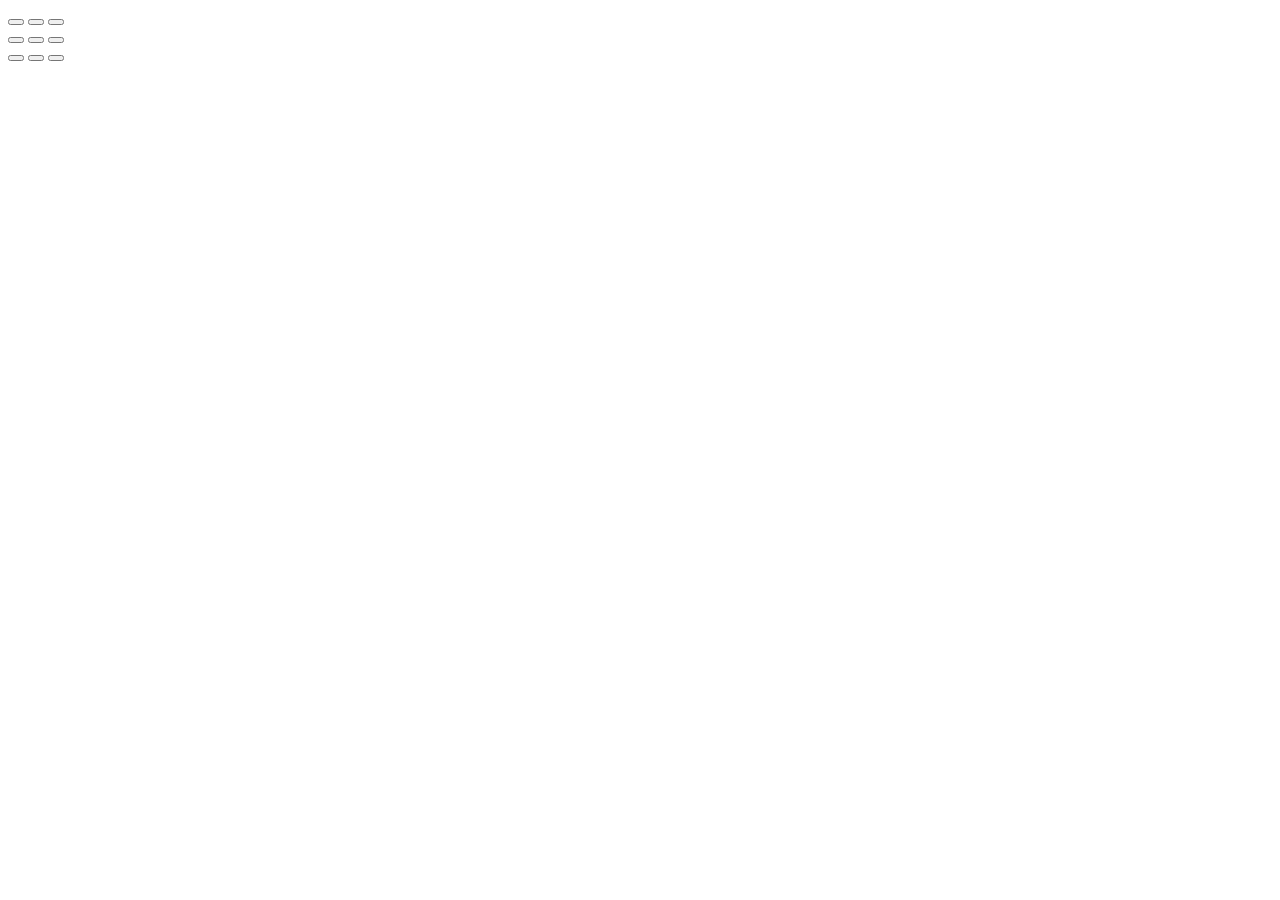
==== src/index.html @ de7b57c8 "Added html and css files" ====
<!DOCTYPE html>
<html lang="en">
<head>
    <meta charset="UTF-8">
    <meta name="viewport" content="width=device-width, initial-scale=1.0">
    <title>TicTacToe</title>
    <link rel="stylesheet" href="styles.css">
</head>
<body>
    <script src="app.js"></script>
    <div id="top">

    </div>
    <div id="middle">
        <div id="tttbox">
            <div id="tttrow-1" class="">
                <button class="tttbutton"></button>
                <button class="tttbutton"></button>
                <button class="tttbutton"></button>
            </div>
            <div id="tttrow-2" class="">
                <button class="tttbutton"></button>
                <button class="tttbutton"></button>
                <button class="tttbutton"></button>
            </div>
            <div id="tttrow-3" class="">
                <button class="tttbutton"></button>
                <button class="tttbutton"></button>
                <button class="tttbutton"></button>
            </div>
        </div>
    </div>
    <div id="bottom">

    </div>
</body>
</html>
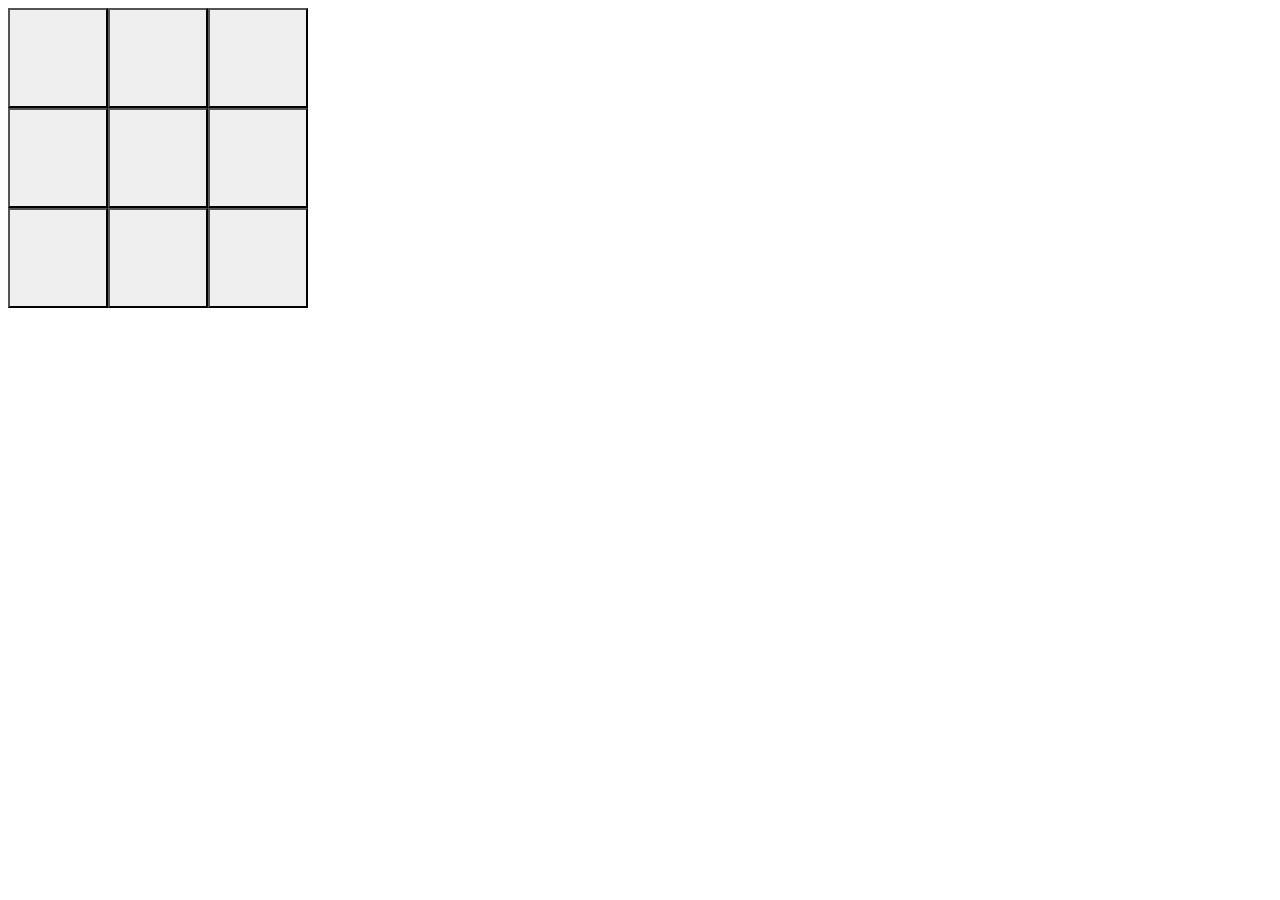
==== commit ed8504fb: "See prior for updates" ====
--- a/src/index.html
+++ b/src/index.html
@@ -7,23 +7,22 @@
     <link rel="stylesheet" href="styles.css">
 </head>
 <body>
-    <script src="app.js"></script>
     <div id="top">
 
     </div>
     <div id="middle">
         <div id="tttbox">
-            <div id="tttrow-1" class="">
+            <div id="tttrow-1" class="row">
                 <button class="tttbutton"></button>
                 <button class="tttbutton"></button>
                 <button class="tttbutton"></button>
             </div>
-            <div id="tttrow-2" class="">
+            <div id="tttrow-2" class="row">
                 <button class="tttbutton"></button>
                 <button class="tttbutton"></button>
                 <button class="tttbutton"></button>
             </div>
-            <div id="tttrow-3" class="">
+            <div id="tttrow-3" class="row">
                 <button class="tttbutton"></button>
                 <button class="tttbutton"></button>
                 <button class="tttbutton"></button>
@@ -33,5 +32,6 @@
     <div id="bottom">
 
     </div>
+    <script src="app.js"></script>
 </body>
 </html>--- a/src/styles.css
+++ b/src/styles.css
@@ -0,0 +1,16 @@
+.row {
+    display: flex;
+}
+
+button {
+    appearance: none;
+    width: 100px;
+    height: 100px;
+    display: flex;
+    justify-content: center;
+    align-items: center;
+}
+
+img {
+    width: 80%;
+}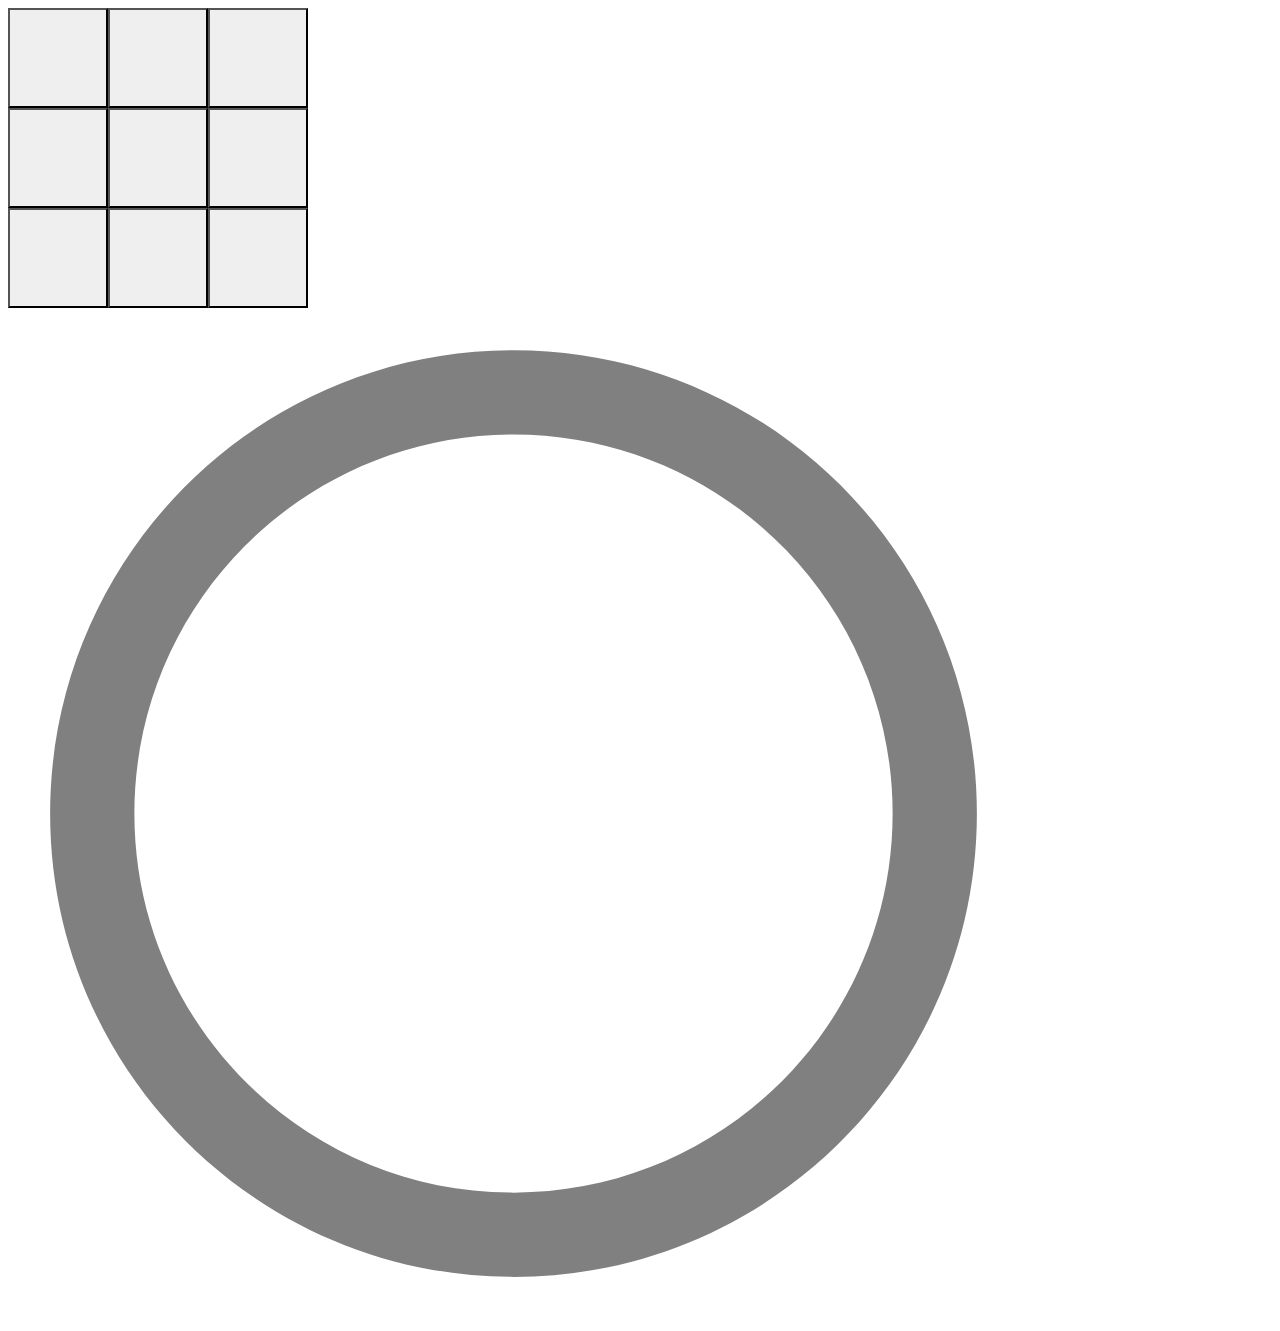
==== commit f50d6e71: "Added hover feature for icon preview" ====
--- a/src/index.html
+++ b/src/index.html
@@ -30,7 +30,7 @@
         </div>
     </div>
     <div id="bottom">
-
+        <img src="../icons/circle.svg" alt="" class="faded">
     </div>
     <script src="app.js"></script>
 </body>
--- a/src/styles.css
+++ b/src/styles.css
@@ -13,4 +13,8 @@
 
 img {
     width: 80%;
+}
+
+.faded {
+    filter: invert(50%);
 }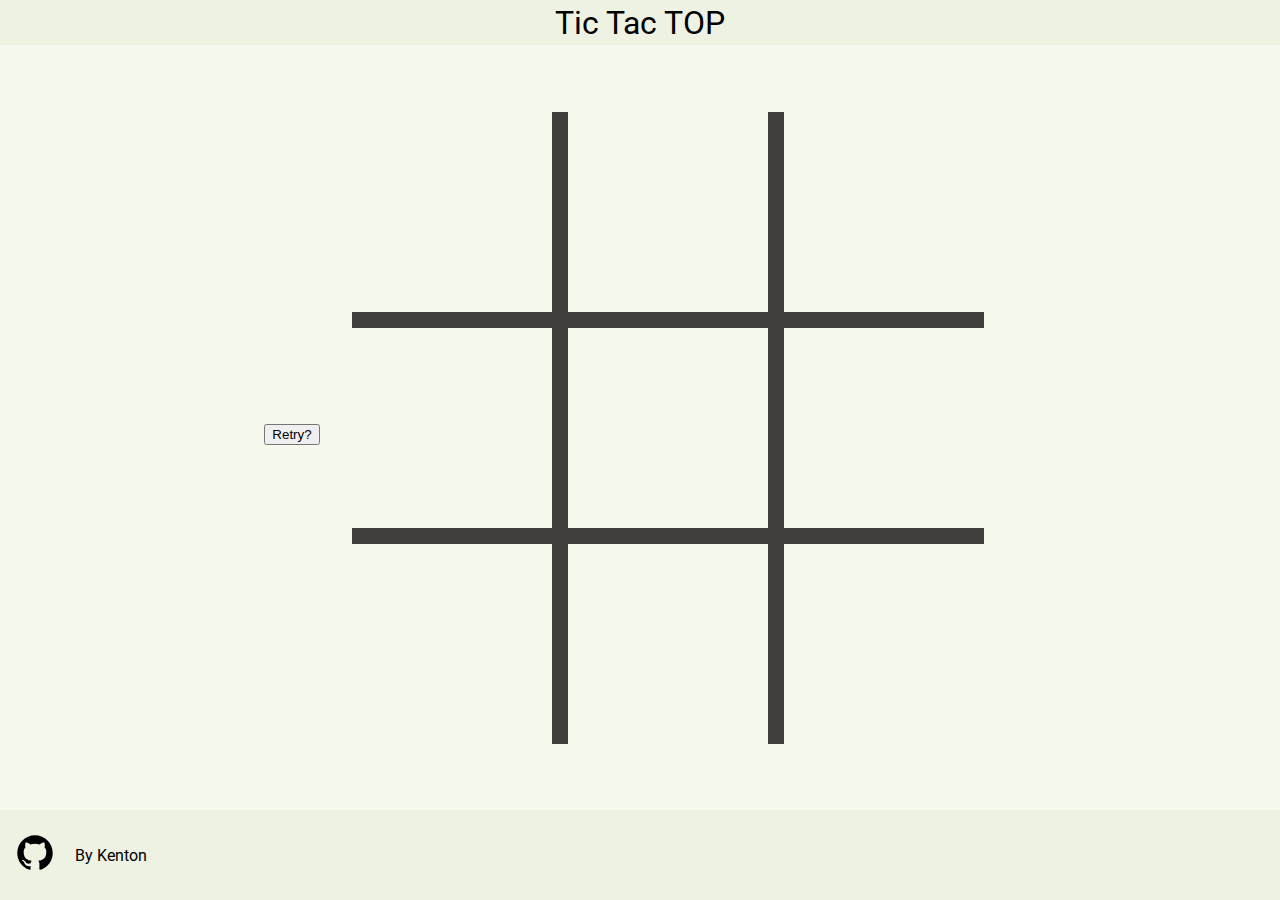
==== commit a0b0ebb3: "Added retry button" ====
--- a/src/index.html
+++ b/src/index.html
@@ -4,13 +4,21 @@
     <meta charset="UTF-8">
     <meta name="viewport" content="width=device-width, initial-scale=1.0">
     <title>TicTacToe</title>
+    <link rel="preconnect" href="https://fonts.googleapis.com">
+    <link rel="preconnect" href="https://fonts.gstatic.com" crossorigin>
+    <link href="https://fonts.googleapis.com/css2?family=Inclusive+Sans:ital@0;1&family=Roboto&display=swap" rel="stylesheet">
     <link rel="stylesheet" href="styles.css">
 </head>
 <body>
     <div id="top">
-
+        <div id="title">
+            Tic Tac TOP
+        </div>
     </div>
     <div id="middle">
+        <div id="game-options">
+            <button id="retry-bttn">Retry?</button>
+        </div>
         <div id="tttbox">
             <div id="tttrow-1" class="row">
                 <button class="tttbutton"></button>
@@ -30,7 +38,10 @@
         </div>
     </div>
     <div id="bottom">
-        <img src="../icons/circle.svg" alt="" class="faded">
+        <a href="https://github.com/KentonKim/tictactoe" class="icon" target="_blank">
+            <img src="../icons/github.svg" alt="github icon">
+        </a>
+        By Kenton
     </div>
     <script src="app.js"></script>
 </body>
--- a/src/styles.css
+++ b/src/styles.css
@@ -1,14 +1,93 @@
+* {
+    margin: 0;
+}
+
+:root {
+    height: 100vh;
+    width: 100vw;
+    --blue: #247291;
+    --yellow: #f8da5b;
+    --bgd: #eef2e2;
+    --bgd-light: #f5f9ee;
+    --bdg-grey: #423E3B;
+    --gap: 0.5rem;
+    font-family: 'Roboto', sans-serif;
+    font-size: 32px;
+}
+
+body {
+    height: 100%;
+    width: 100%;
+    display: flex;
+    flex-flow: column;
+    align-items: stretch;
+}
+
+.row>button {
+    appearance: none;
+    border: none;
+    background-color: var(--bgd-light);
+    display: flex;
+    width: 200px;
+    height: 200px;
+    justify-content: center;
+    align-items: center;
+
+}
+
+#top {
+    background-color: var(--bgd);
+    display: flex;
+    justify-content: center;
+    align-items: center;
+    height: 5%;
+}
+
+#middle {
+    background-color: var(--bgd-light);
+    flex: 1;
+    display: flex;
+    align-items: center;
+    justify-content: center;
+}
+
+#tttbox {
+    background-color: var(--bdg-grey);
+    display: flex;
+    flex-flow: column;
+    gap: var(--gap);
+    margin: 1rem;
+}
+
+.row {
+    display: flex;
+    gap: var(--gap);
+}
+
+#bottom {
+    background-color: var(--bgd);
+    height: 10%;
+    font-size: 16px;
+    display: flex;
+    padding-left: 15px;
+    gap: 10px;
+    align-items: center;
+}
+
+.x {
+    filter: invert(38%) sepia(25%) saturate(1236%) hue-rotate(152deg) brightness(94%) contrast(89%);
+}
+
+.o {
+    filter: invert(75%) sepia(71%) saturate(354%) hue-rotate(1deg) brightness(104%) contrast(94%)
+}
+
+
 .row {
     display: flex;
 }
 
 button {
-    appearance: none;
-    width: 100px;
-    height: 100px;
-    display: flex;
-    justify-content: center;
-    align-items: center;
 }
 
 img {
@@ -17,4 +96,8 @@
 
 .faded {
     filter: invert(50%);
+}
+
+.icon {
+    width: 50px;
 }